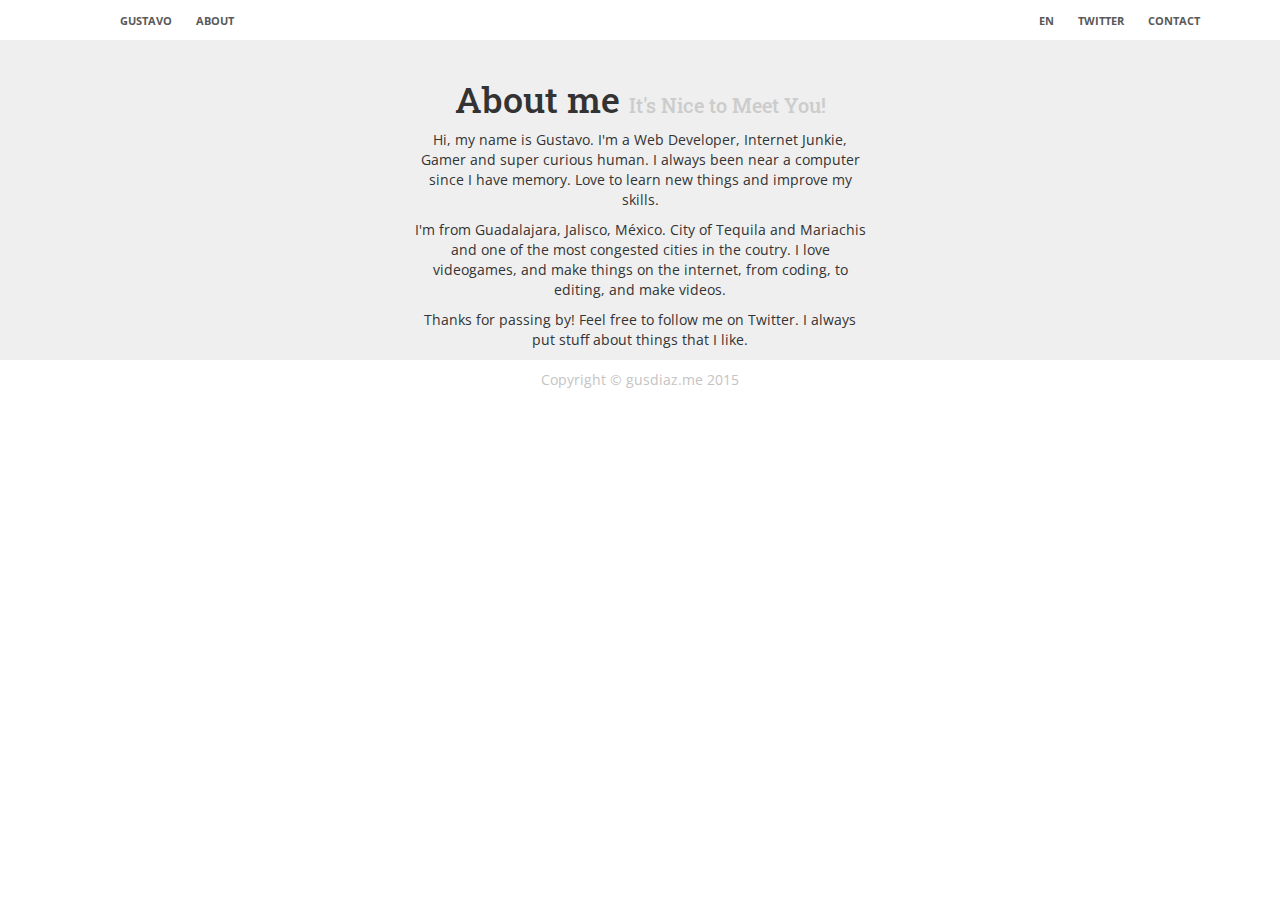
==== about.html @ c3e58b13 "New Page" ====
<!DOCTYPE html>
<html>
  <head>
    <title>About</title>

    <link href='http://fonts.googleapis.com/css?family=Open+Sans:400,700|Roboto+Slab:400,700' rel='stylesheet' type='text/css'>
    
    <link rel="stylesheet" href="css/bootstrap.css">
    <link rel="stylesheet" href="css/main.css">
    
  </head>

  <body>
  	<div class="nav">
      <div class="container">
        <ul class="pull-left">
          <li><a href="index.html">Gustavo</a></li>
          <li><a href="about.html">About</a></li>
        </ul>
        <ul class="pull-right">
          <li><a href="#">EN</a></li>
          <li><a href="http://twitter.com/gus_diaz">twitter</a></li>
          <li><a href="#">contact</a></li>
        </ul>
      </div>
    </div>

    <div class="bio">
    	<div class="container">
    		<div class="col-md-12">
		    	<img src="" alt="">
		    	<h1>About me <span>It's Nice to Meet You!</span></h1>
		    	<p>Hi, my name is Gustavo. I'm a Web Developer, Internet Junkie, Gamer and super curious human. I always been near a computer since I have memory. Love to learn new things and improve my skills. </p>
		    	<p>I'm from Guadalajara, Jalisco, México. City of Tequila and Mariachis and one of the most congested cities in the coutry. I love videogames, and make things on the internet, from coding, to editing, and make videos. </p>
		    	<p>Thanks for passing by! Feel free to follow me on Twitter. I always put stuff about things that I like.</p>
		    </div>
		</div>
    </div>

    <footer class="footer">
	    <div class="container">
	      <div class="col-md-12">
	        <p>Copyright &copy; gusdiaz.me 2015</p>
	      </div>
	    </div>
  	</footer>
  </body>
</html>
---- css/main.css ----
body {
	font-family: 'Open Sans', sans-serif;
}

h1 span {
	font-size: 20px;
	color: #CCCCCC;
}

.bio {
	background-color: #efefef;
}

.bio h1 {
	font-family: 'Roboto Slab', serif;
}

.bio .container {
	text-align: center;
	width: 40%;
}

#img-cent {
	padding-top: 20px;
}


.nav ul {
	margin-top: 10px;
	margin-bottom: 10px;
}

.nav a {
  color: #5a5a5a;
  font-size: 11px;
  font-weight: bold;
  padding: 14px 10px;
  text-transform: uppercase;
}

.nav li {
  display: inline;
}


.jumbotron {
  background-image:url('../images/cover.jpg');
  height: 500px;
  background-repeat: no-repeat;
  background-size: cover;
}

.jumbotron .container {
  position: relative;
  top:100px;
}

.jumbotron h1 {
  color: #fff;
  font-size: 48px;  
  font-family: 'Roboto Slab', serif;
  font-weight: bold;
  line-height: 30px;
}

.jumbotron h2 {
  color: #fff;
  font-size: 36px;  
}

.jumbotron p {
  font-size: 20px;
  color: #fff;
  font-weight: bold;
}
.jumbotron a {
	font-size: 20px;
	color: #fff;
	
}

.learn-more {
  background-color: #f7f7f7;
}

.learn-more h3 {
  font-family: 'Roboto Slab', serif;
  font-size: 18px;
  font-weight: bold;
}

.learn-more a {
  color: #00b0ff;
}

.neighborhood-guides {
    background-color: #efefef;
    border-bottom:1px solid #dbdbdb;
}

.neighborhood-guides h2 {
    color: #393c3d;
    font-size: 24px;
}

.neighborhood-guides p {
    font-size: 15px;
    margin-bottom: 13px;
}

.footer {
	height: 40px;
}

.footer p {
	color: #c4c4c4;
	padding-top: 10px;
	text-align: center;
}
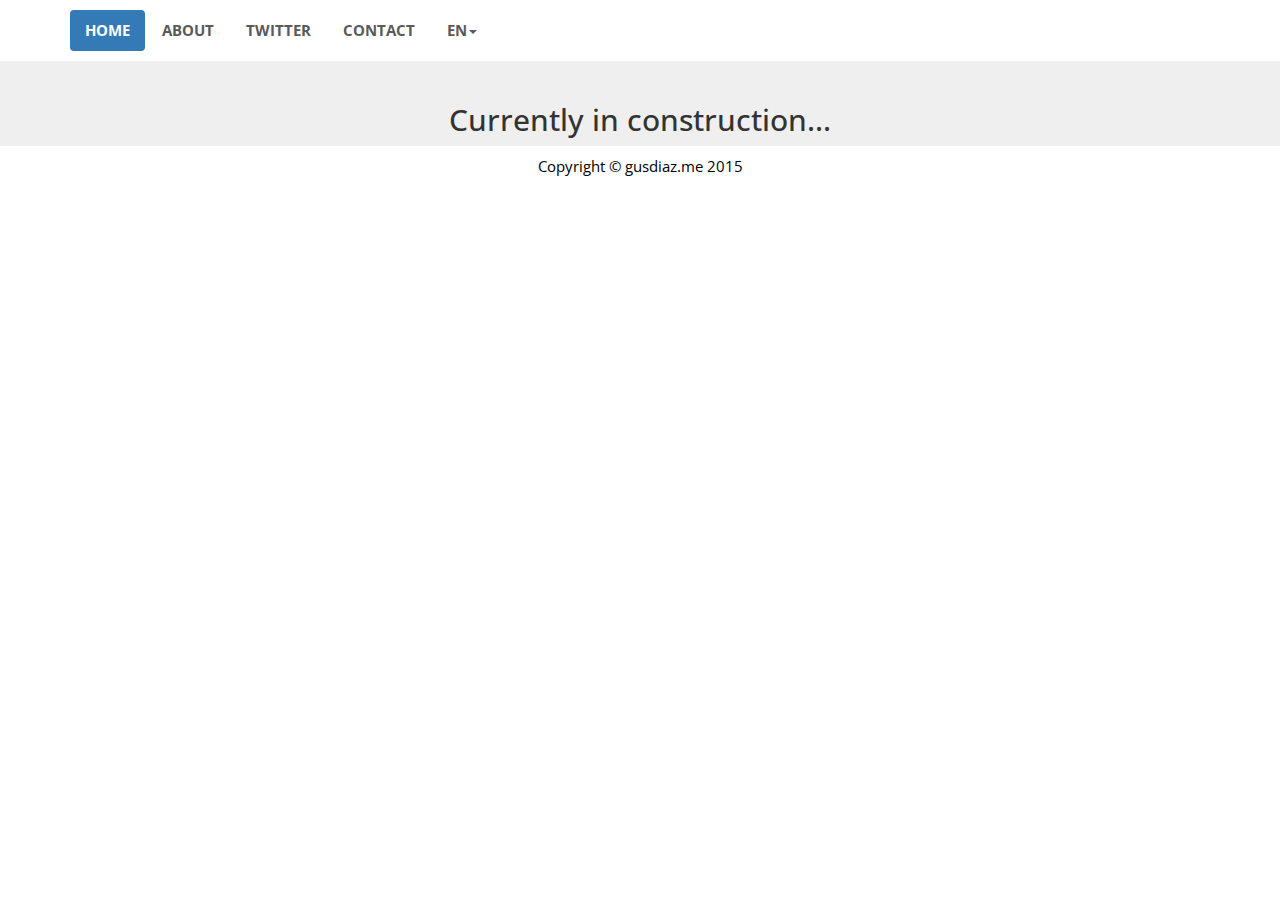
==== commit 2e9c1629: "Added font-awesome libraries" ====
--- a/about.html
+++ b/about.html
@@ -1,26 +1,30 @@
 <!DOCTYPE html>
-<html>
+<html lang="es">
   <head>
+    <meta charset="utf-8" />
     <title>About</title>
 
     <link href='http://fonts.googleapis.com/css?family=Open+Sans:400,700|Roboto+Slab:400,700' rel='stylesheet' type='text/css'>
-    
+    <link type="text/css" rel="stylesheet" href="font-awesome-4.3.0/css/font-awesome.css">
     <link rel="stylesheet" href="css/bootstrap.css">
     <link rel="stylesheet" href="css/main.css">
-    
+
   </head>
 
   <body>
-  	<div class="nav">
+    <div class="nav">
       <div class="container">
-        <ul class="pull-left">
-          <li><a href="index.html">Gustavo</a></li>
-          <li><a href="about.html">About</a></li>
-        </ul>
-        <ul class="pull-right">
-          <li><a href="#">EN</a></li>
-          <li><a href="http://twitter.com/gus_diaz">twitter</a></li>
-          <li><a href="#">contact</a></li>
+        <ul class="nav nav-pills">
+          <li role="presentation" class="active"><a href="index.html">home</a></li>
+          <li role="presentation"><a href="about.html">about</a></li>   
+          <li role="presentation"><a href="http://twitter.com/gus_diaz">twitter</a></li>
+          <li role="presentation"><a href="#">contact</a></li>
+          <li role="presentation" class="dropdown">
+            <a class="dropdown-toggle pull-right" data-toggle="dropdown" href="#" role="button" aria-expanded="true">EN<span class="caret"></span></a>
+              <ul class="dropdown-menu" role="menu">
+                <li><a href="#">ES</a></li>
+              </ul>
+          </li>
         </ul>
       </div>
     </div>
@@ -29,10 +33,11 @@
     	<div class="container">
     		<div class="col-md-12">
 		    	<img src="" alt="">
-		    	<h1>About me <span>It's Nice to Meet You!</span></h1>
+          <h2>Currently in construction...</h2>
+<!-- 		    	<h1>About me <span>It's Nice to Meet You!</span></h1>
 		    	<p>Hi, my name is Gustavo. I'm a Web Developer, Internet Junkie, Gamer and super curious human. I always been near a computer since I have memory. Love to learn new things and improve my skills. </p>
 		    	<p>I'm from Guadalajara, Jalisco, México. City of Tequila and Mariachis and one of the most congested cities in the coutry. I love videogames, and make things on the internet, from coding, to editing, and make videos. </p>
-		    	<p>Thanks for passing by! Feel free to follow me on Twitter. I always put stuff about things that I like.</p>
+		    	<p>Thanks for passing by! Feel free to follow me on Twitter. I always put stuff about things that I like.</p> -->
 		    </div>
 		</div>
     </div>
@@ -45,4 +50,11 @@
 	    </div>
   	</footer>
   </body>
+  <!-- jQuery library from Google APIS -->
+  <script src="https://ajax.googleapis.com/ajax/libs/jquery/2.1.3/jquery.min.js"></script>
+  <!-- My Bootstrap JS -->
+  <script src="js/bootstrap.js"></script>
+  <script>
+    $('.dropdown-toggle').dropdown();
+  </script>
 </html>--- a/css/main.css
+++ b/css/main.css
@@ -1,9 +1,9 @@
 body {
+  font-size: 150%;
 	font-family: 'Open Sans', sans-serif;
 }
 
 h1 span {
-	font-size: 20px;
 	color: #CCCCCC;
 }
 
@@ -32,7 +32,6 @@
 
 .nav a {
   color: #5a5a5a;
-  font-size: 11px;
   font-weight: bold;
   padding: 14px 10px;
   text-transform: uppercase;
@@ -44,7 +43,7 @@
 
 
 .jumbotron {
-  background-image:url('../images/cover.jpg');
+  background-image:url('../images/macbook-cover-w1280.jpg');
   height: 500px;
   background-repeat: no-repeat;
   background-size: cover;
@@ -57,7 +56,6 @@
 
 .jumbotron h1 {
   color: #fff;
-  font-size: 48px;  
   font-family: 'Roboto Slab', serif;
   font-weight: bold;
   line-height: 30px;
@@ -65,16 +63,15 @@
 
 .jumbotron h2 {
   color: #fff;
-  font-size: 36px;  
+
 }
 
 .jumbotron p {
-  font-size: 20px;
   color: #fff;
   font-weight: bold;
 }
 .jumbotron a {
-	font-size: 20px;
+	
 	color: #fff;
 	
 }
@@ -85,7 +82,7 @@
 
 .learn-more h3 {
   font-family: 'Roboto Slab', serif;
-  font-size: 18px;
+  
   font-weight: bold;
 }
 
@@ -93,27 +90,47 @@
   color: #00b0ff;
 }
 
-.neighborhood-guides {
-    background-color: #efefef;
-    border-bottom:1px solid #dbdbdb;
+.main-content {
+  background-color: #efefef;
+  border-bottom:1px solid #dbdbdb;
 }
 
-.neighborhood-guides h2 {
-    color: #393c3d;
-    font-size: 24px;
+.main-content h2 {
+  color: #393c3d;
 }
 
-.neighborhood-guides p {
-    font-size: 15px;
-    margin-bottom: 13px;
+.main-content p {
+  margin-bottom: 13px;
 }
 
+.social-btns ul {
+  padding:0;
+  margin: 0;
+  text-align: center;
+  padding-top: 50px;
+  padding-bottom: 40px;
+
+}
+.social-btns li {
+  display: inline;
+  text-decoration: none;
+  padding-left: 20px;
+}
+
+.social-btns a {
+  text-decoration: none;
+}
+.social-footer {
+  background-color: rgb(51, 122, 183);
+}
 .footer {
 	height: 40px;
 }
 
 .footer p {
-	color: #c4c4c4;
-	padding-top: 10px;
+	color: black;
 	text-align: center;
+  padding-top: 10px;
 }
+
+
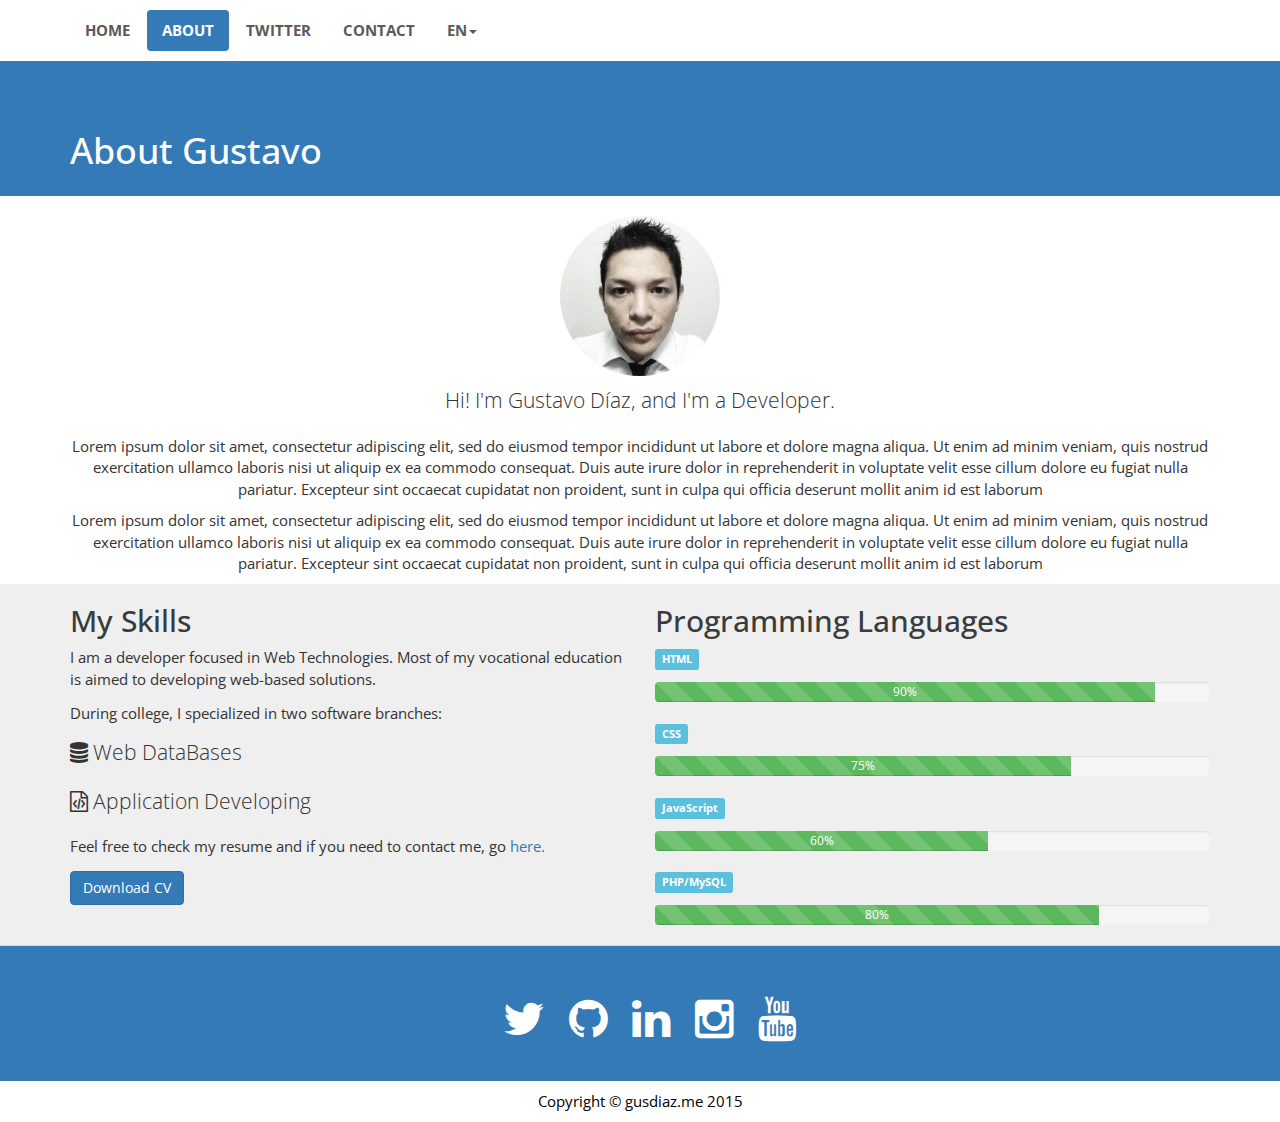
==== commit 998c451b: "Adding info to about page" ====
--- a/about.html
+++ b/about.html
@@ -3,7 +3,7 @@
   <head>
     <meta charset="utf-8" />
     <title>About</title>
-
+    <link rel="icon" type="image/png" href="favicon.png">
     <link href='http://fonts.googleapis.com/css?family=Open+Sans:400,700|Roboto+Slab:400,700' rel='stylesheet' type='text/css'>
     <link type="text/css" rel="stylesheet" href="font-awesome-4.3.0/css/font-awesome.css">
     <link rel="stylesheet" href="css/bootstrap.css">
@@ -15,8 +15,8 @@
     <div class="nav">
       <div class="container">
         <ul class="nav nav-pills">
-          <li role="presentation" class="active"><a href="index.html">home</a></li>
-          <li role="presentation"><a href="about.html">about</a></li>   
+          <li role="presentation"><a href="index.html">home</a></li>
+          <li role="presentation" class="active"><a href="about.html">about</a></li>   
           <li role="presentation"><a href="http://twitter.com/gus_diaz">twitter</a></li>
           <li role="presentation"><a href="#">contact</a></li>
           <li role="presentation" class="dropdown">
@@ -29,27 +29,113 @@
       </div>
     </div>
 
-    <div class="bio">
-    	<div class="container">
-    		<div class="col-md-12">
-		    	<img src="" alt="">
-          <h2>Currently in construction...</h2>
-<!-- 		    	<h1>About me <span>It's Nice to Meet You!</span></h1>
-		    	<p>Hi, my name is Gustavo. I'm a Web Developer, Internet Junkie, Gamer and super curious human. I always been near a computer since I have memory. Love to learn new things and improve my skills. </p>
-		    	<p>I'm from Guadalajara, Jalisco, México. City of Tequila and Mariachis and one of the most congested cities in the coutry. I love videogames, and make things on the internet, from coding, to editing, and make videos. </p>
-		    	<p>Thanks for passing by! Feel free to follow me on Twitter. I always put stuff about things that I like.</p> -->
-		    </div>
-		</div>
+    <div class="header">
+      <div class="container">
+        <h1>About Gustavo</h1>
+      </div>
     </div>
 
-    <footer class="footer">
-	    <div class="container">
-	      <div class="col-md-12">
-	        <p>Copyright &copy; gusdiaz.me 2015</p>
-	      </div>
-	    </div>
-  	</footer>
+    <div class="container">
+      <div class="about-content">
+        <img class="about-image" src="images/gus.jpeg" alt="Gustavo's image">
+        <p class="lead">Hi! I'm Gustavo Díaz, and I'm a Developer. </p>
+        <p>Lorem ipsum dolor sit amet, consectetur adipiscing elit, sed do eiusmod tempor incididunt ut labore et dolore magna aliqua. Ut enim ad minim veniam, quis nostrud exercitation ullamco laboris nisi ut aliquip ex ea commodo consequat. Duis aute irure dolor in reprehenderit in voluptate velit esse cillum dolore eu fugiat nulla pariatur. Excepteur sint occaecat cupidatat non proident, sunt in culpa qui officia deserunt mollit anim id est laborum</p>
+        <p>Lorem ipsum dolor sit amet, consectetur adipiscing elit, sed do eiusmod tempor incididunt ut labore et dolore magna aliqua. Ut enim ad minim veniam, quis nostrud exercitation ullamco laboris nisi ut aliquip ex ea commodo consequat. Duis aute irure dolor in reprehenderit in voluptate velit esse cillum dolore eu fugiat nulla pariatur. Excepteur sint occaecat cupidatat non proident, sunt in culpa qui officia deserunt mollit anim id est laborum</p>
+      </div>
+    </div>
+    
+    <div class="main-content">
+        <div class="container">
+          <div class="row">
+            <div class="col-md-6">
+              <h2>My Skills</h2>
+              <p>I am a developer focused in Web Technologies. Most of my vocational education is aimed to developing web-based solutions.</p>
+              <p>During college, I specialized in two software branches:</p>
+              <ul class="list-unstyled">
+                <li class="lead"><i class="fa fa-database"></i>   Web DataBases</li>
+                <li class="lead"><i class="fa fa-file-code-o"></i>    Application Developing</li>
+              </ul>
+              <p>Feel free to check my resume and if you need to contact me, go <a href="#">here.</a></p>
+              <p><a href="#"><button type="button" class="btn btn-primary">Download CV</button></a></p>
+            </div>
+            <div class="col-md-6">
+              <h2>Programming Languages</h2>
+              <p>
+                <span class="label label-info">HTML</span>
+                <div class="progress">
+                  <div class="progress-bar progress-bar-success progress-bar-striped" role="progressbar" aria-valuenow="90" aria-valuemin="0" aria-valuemax="100" style="width: 90%">
+                    90%
+                  </div>
+                </div>
+              </p>
+              <p>
+                <span class="label label-info">CSS</span>
+                <div class="progress">
+                  <div class="progress-bar progress-bar-success progress-bar-striped" role="progressbar" aria-valuenow="75" aria-valuemin="0" aria-valuemax="100" style="width: 75%">
+                    75%
+                  </div>
+                </div>
+              </p>
+              <p>
+                <span class="label label-info">JavaScript</span>
+                <div class="progress">
+                  <div class="progress-bar progress-bar-success progress-bar-striped" role="progressbar" aria-valuenow="60" aria-valuemin="0" aria-valuemax="100" style="width: 60%">
+                    60%
+                  </div>
+                </div>
+              </p>
+              <p>
+                <span class="label label-info">PHP/MySQL</span>
+                <div class="progress">
+                  <div class="progress-bar progress-bar-success progress-bar-striped" role="progressbar" aria-valuenow="85" aria-valuemin="0" aria-valuemax="100" style="width: 80%">
+                    80%
+                  </div>
+                </div>
+              </p>
+            </div>
+          </div>
+        </div>
+    </div>
+
+    <div class="learn-more">
+      <div class="container">
+
+      </div>
+    </div>
+
+    <div class="social-footer">
+      <div class="container">
+        <div class="social-btns">
+          <ul>
+
+            <li><a href="http://twitter.com/gus_diaz" class="fa fa-3x fa-inverse fa-twitter"></a></li>
+            <li><a href="https://github.com/Axor" class="fa fa-3x fa-inverse fa-github"></a></li>
+            <li><a href="http://mx.linkedin.com/in/gus24" class="fa fa-3x fa-inverse fa-linkedin"></a></li>
+            <li><a href="https://instagram.com/gus_diaz" class="fa fa-3x fa-inverse fa-instagram"></a></li>
+            <li><a href="https://www.youtube.com/channel/UCOUTJ-0493KN-xGZ6dg2kKw" class="fa fa-3x fa-inverse fa-youtube"></a></li>
+
+          </ul>
+        </div>
+      </div>
+    </div>
+
+  <footer class="footer">
+    <div class="container">
+        <p>Copyright &copy; gusdiaz.me 2015</p>
+    </div>
+  </footer>
   </body>
+
+  <!-- Google Analitycs -->
+  <script>
+    (function(i,s,o,g,r,a,m){i['GoogleAnalyticsObject']=r;i[r]=i[r]||function(){
+    (i[r].q=i[r].q||[]).push(arguments)},i[r].l=1*new Date();a=s.createElement(o),
+    m=s.getElementsByTagName(o)[0];a.async=1;a.src=g;m.parentNode.insertBefore(a,m)
+    })(window,document,'script','//www.google-analytics.com/analytics.js','ga');
+
+    ga('create', 'UA-60683136-1', 'auto');
+    ga('send', 'pageview');
+  </script>
   <!-- jQuery library from Google APIS -->
   <script src="https://ajax.googleapis.com/ajax/libs/jquery/2.1.3/jquery.min.js"></script>
   <!-- My Bootstrap JS -->
--- a/css/main.css
+++ b/css/main.css
@@ -133,4 +133,27 @@
   padding-top: 10px;
 }
 
+.about-image {
+  background-repeat: no-repeat;
+  background-position: 50%;
+  border-radius: 50%;
+  width: 160px;
+  height: 160px;
+  margin-top: 20px;
+  margin-bottom: 10px;
+}
 
+.header {
+  height: 135px;
+  color: white;
+  background-color: rgb(51, 122, 183);
+}
+
+.header h1 {
+  margin-top: 70px;
+}
+
+.about-content {
+  text-align: center;
+}
+
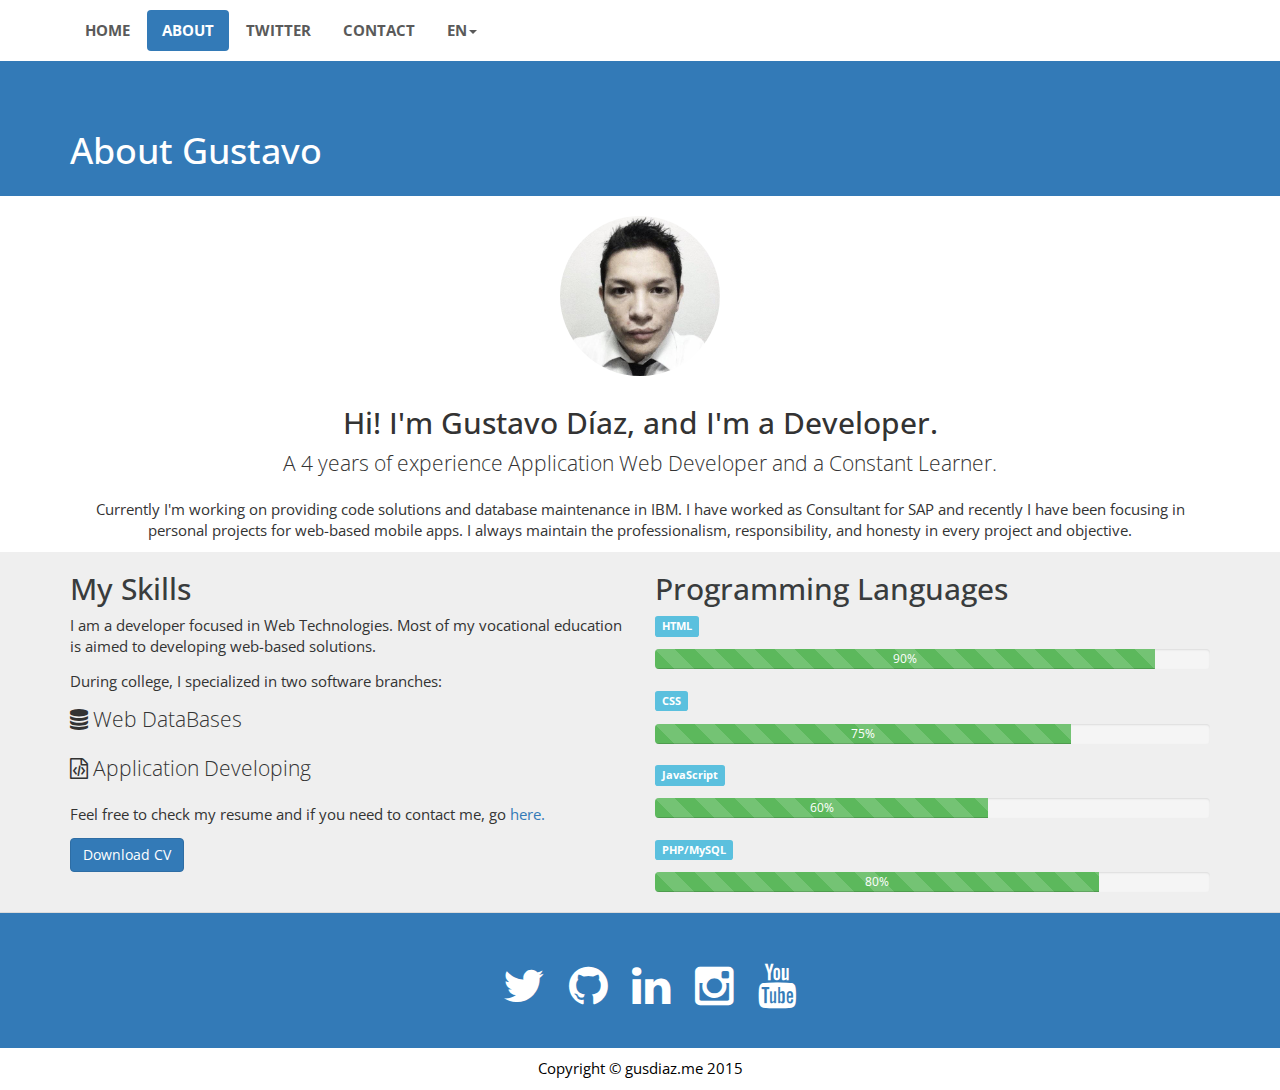
==== commit 8a5bc8e2: "About Paragraph" ====
--- a/about.html
+++ b/about.html
@@ -38,9 +38,9 @@
     <div class="container">
       <div class="about-content">
         <img class="about-image" src="images/gus.jpeg" alt="Gustavo's image">
-        <p class="lead">Hi! I'm Gustavo Díaz, and I'm a Developer. </p>
-        <p>Lorem ipsum dolor sit amet, consectetur adipiscing elit, sed do eiusmod tempor incididunt ut labore et dolore magna aliqua. Ut enim ad minim veniam, quis nostrud exercitation ullamco laboris nisi ut aliquip ex ea commodo consequat. Duis aute irure dolor in reprehenderit in voluptate velit esse cillum dolore eu fugiat nulla pariatur. Excepteur sint occaecat cupidatat non proident, sunt in culpa qui officia deserunt mollit anim id est laborum</p>
-        <p>Lorem ipsum dolor sit amet, consectetur adipiscing elit, sed do eiusmod tempor incididunt ut labore et dolore magna aliqua. Ut enim ad minim veniam, quis nostrud exercitation ullamco laboris nisi ut aliquip ex ea commodo consequat. Duis aute irure dolor in reprehenderit in voluptate velit esse cillum dolore eu fugiat nulla pariatur. Excepteur sint occaecat cupidatat non proident, sunt in culpa qui officia deserunt mollit anim id est laborum</p>
+        <h2>Hi! I'm Gustavo Díaz, and I'm a Developer.</h2>
+        <p class="lead">A 4 years of experience Application Web Developer and a Constant Learner. </p>
+        <p>Currently I'm working on providing code solutions and database maintenance in IBM. I have worked as Consultant for SAP and recently I have been focusing in personal projects for web-based mobile apps. I always maintain the professionalism, responsibility, and honesty in every project and objective.</p></p>
       </div>
     </div>
     
@@ -55,7 +55,7 @@
                 <li class="lead"><i class="fa fa-database"></i>   Web DataBases</li>
                 <li class="lead"><i class="fa fa-file-code-o"></i>    Application Developing</li>
               </ul>
-              <p>Feel free to check my resume and if you need to contact me, go <a href="#">here.</a></p>
+              <p>Feel free to check my resume and if you need to contact me, go <a href="contact.html">here.</a></p>
               <p><a href="#"><button type="button" class="btn btn-primary">Download CV</button></a></p>
             </div>
             <div class="col-md-6">
--- a/css/main.css
+++ b/css/main.css
@@ -40,7 +40,6 @@
 .nav li {
   display: inline;
 }
-
 
 .jumbotron {
   background-image:url('../images/macbook-cover-w1280.jpg');
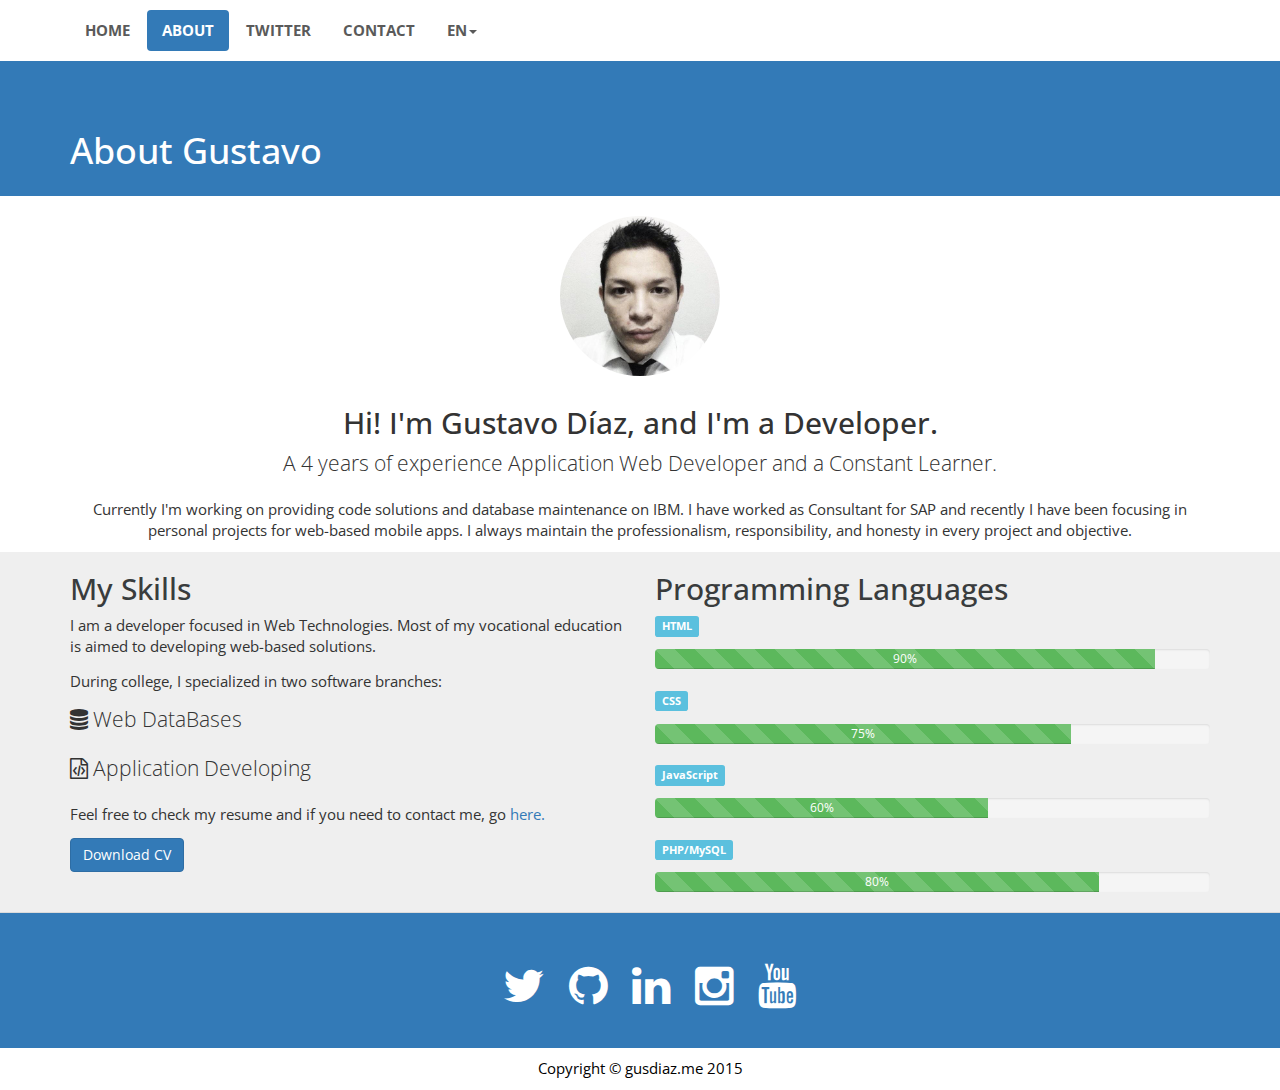
==== commit b11bcdff: "Minimal fixes" ====
--- a/about.html
+++ b/about.html
@@ -40,7 +40,7 @@
         <img class="about-image" src="images/gus.jpeg" alt="Gustavo's image">
         <h2>Hi! I'm Gustavo Díaz, and I'm a Developer.</h2>
         <p class="lead">A 4 years of experience Application Web Developer and a Constant Learner. </p>
-        <p>Currently I'm working on providing code solutions and database maintenance in IBM. I have worked as Consultant for SAP and recently I have been focusing in personal projects for web-based mobile apps. I always maintain the professionalism, responsibility, and honesty in every project and objective.</p></p>
+        <p>Currently I'm working on providing code solutions and database maintenance on IBM. I have worked as Consultant for SAP and recently I have been focusing in personal projects for web-based mobile apps. I always maintain the professionalism, responsibility, and honesty in every project and objective.</p></p>
       </div>
     </div>
     
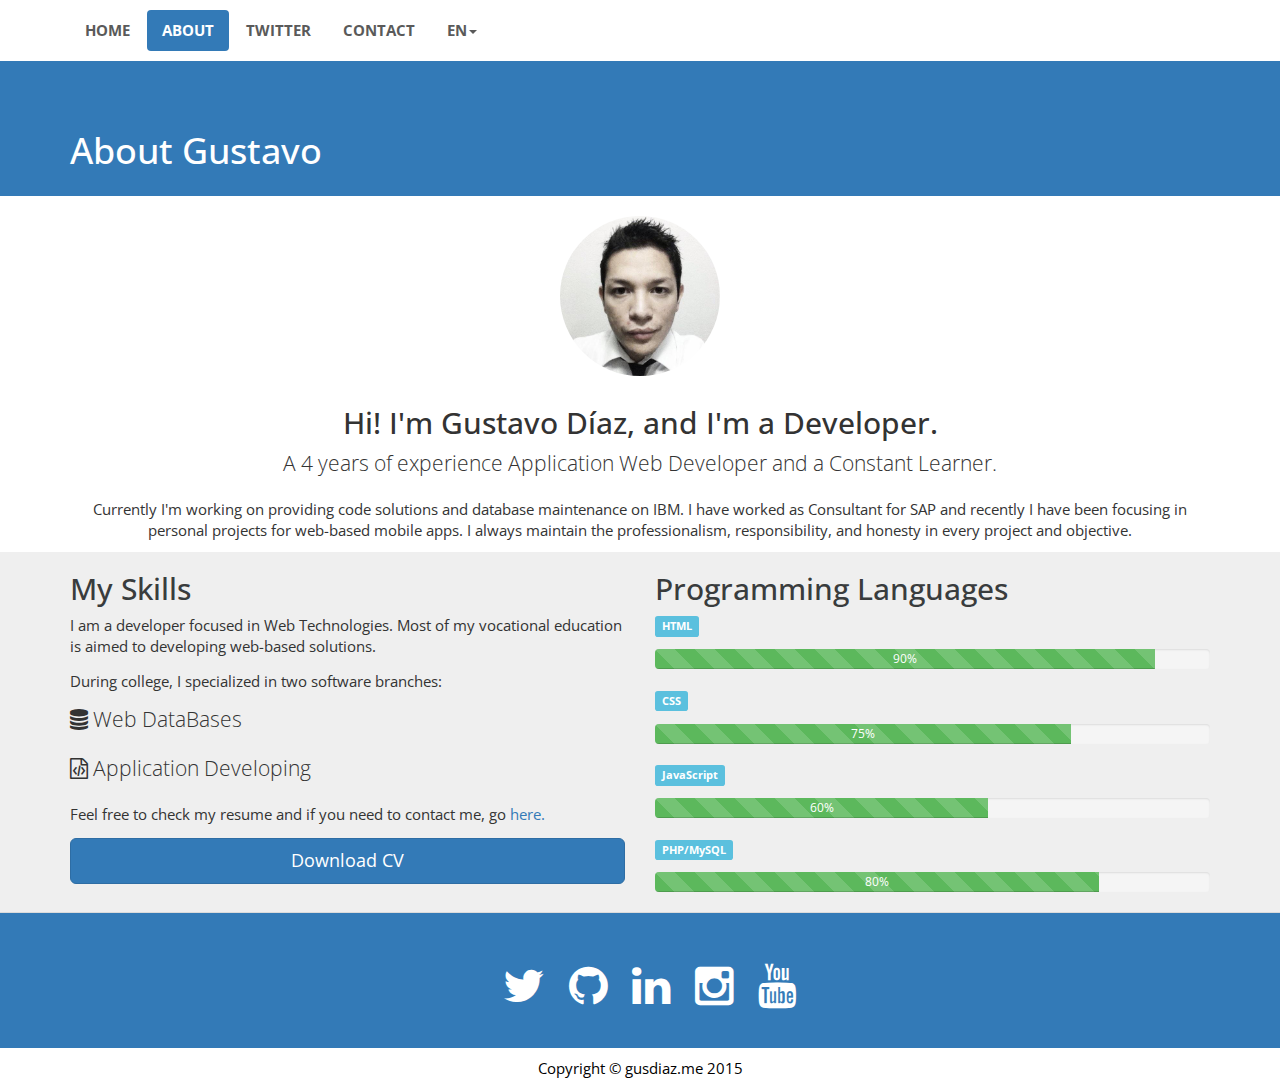
==== commit 9bd9a7a2: "Adding large button to about" ====
--- a/about.html
+++ b/about.html
@@ -56,7 +56,9 @@
                 <li class="lead"><i class="fa fa-file-code-o"></i>    Application Developing</li>
               </ul>
               <p>Feel free to check my resume and if you need to contact me, go <a href="contact.html">here.</a></p>
-              <p><a href="#"><button type="button" class="btn btn-primary">Download CV</button></a></p>
+              <p>
+                <a href="#"><button type="button" class="btn btn-primary btn-lg btn-block">Download CV</button></a>
+              </p>
             </div>
             <div class="col-md-6">
               <h2>Programming Languages</h2>
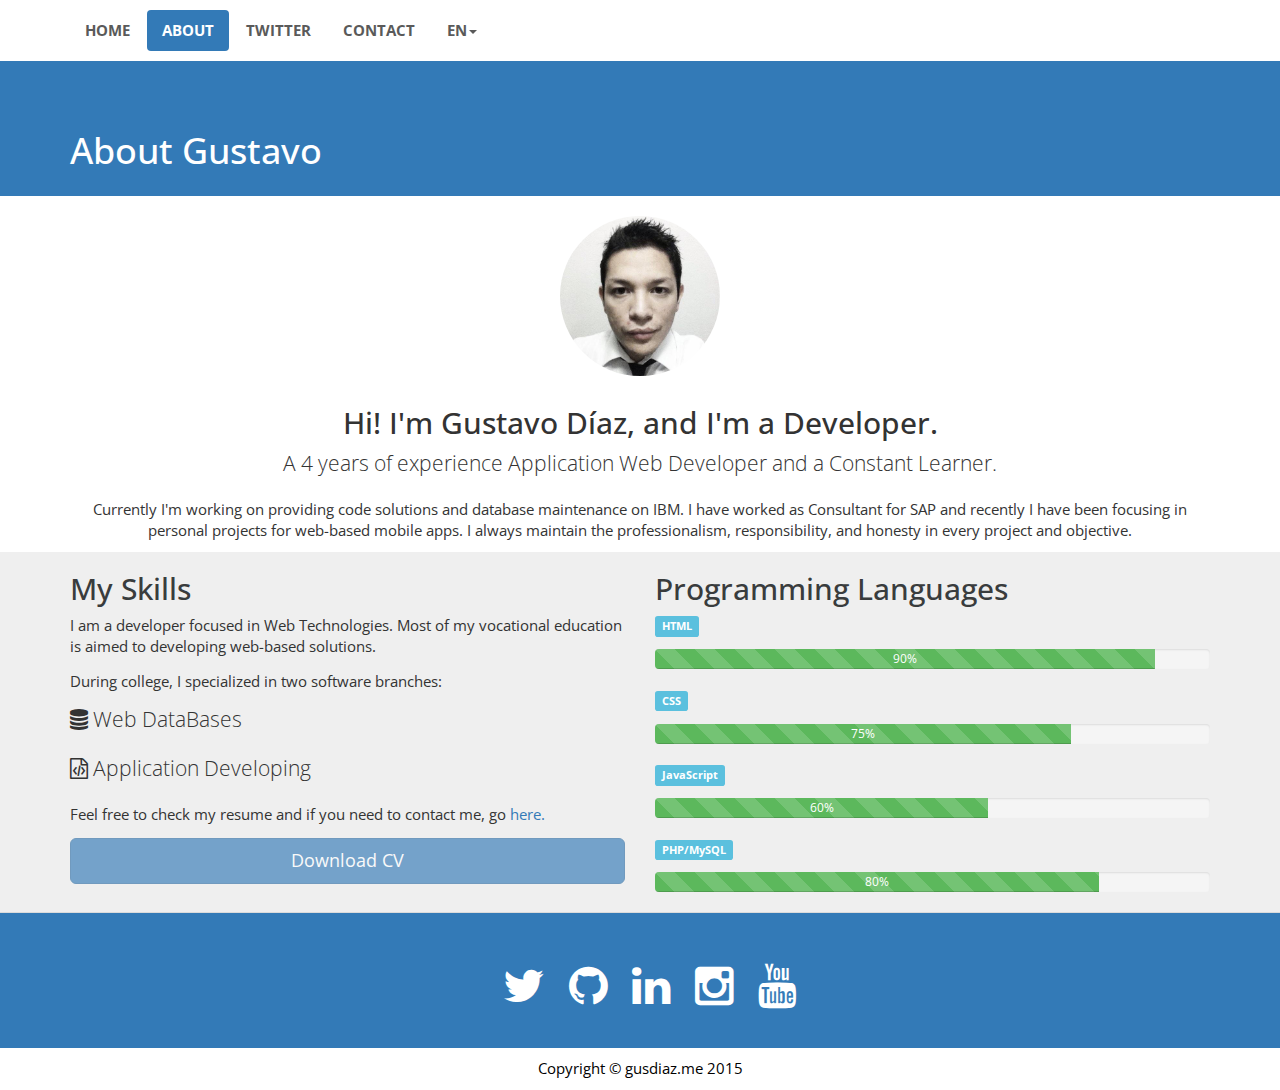
==== commit 1cebea5a: "Adding disabled button" ====
--- a/about.html
+++ b/about.html
@@ -57,7 +57,9 @@
               </ul>
               <p>Feel free to check my resume and if you need to contact me, go <a href="contact.html">here.</a></p>
               <p>
-                <a href="#"><button type="button" class="btn btn-primary btn-lg btn-block">Download CV</button></a>
+                <!-- <a href="#"> -->
+                  <button type="button" class="btn btn-primary btn-lg btn-block disabled">Download CV</button>
+                <!-- </a> -->
               </p>
             </div>
             <div class="col-md-6">
